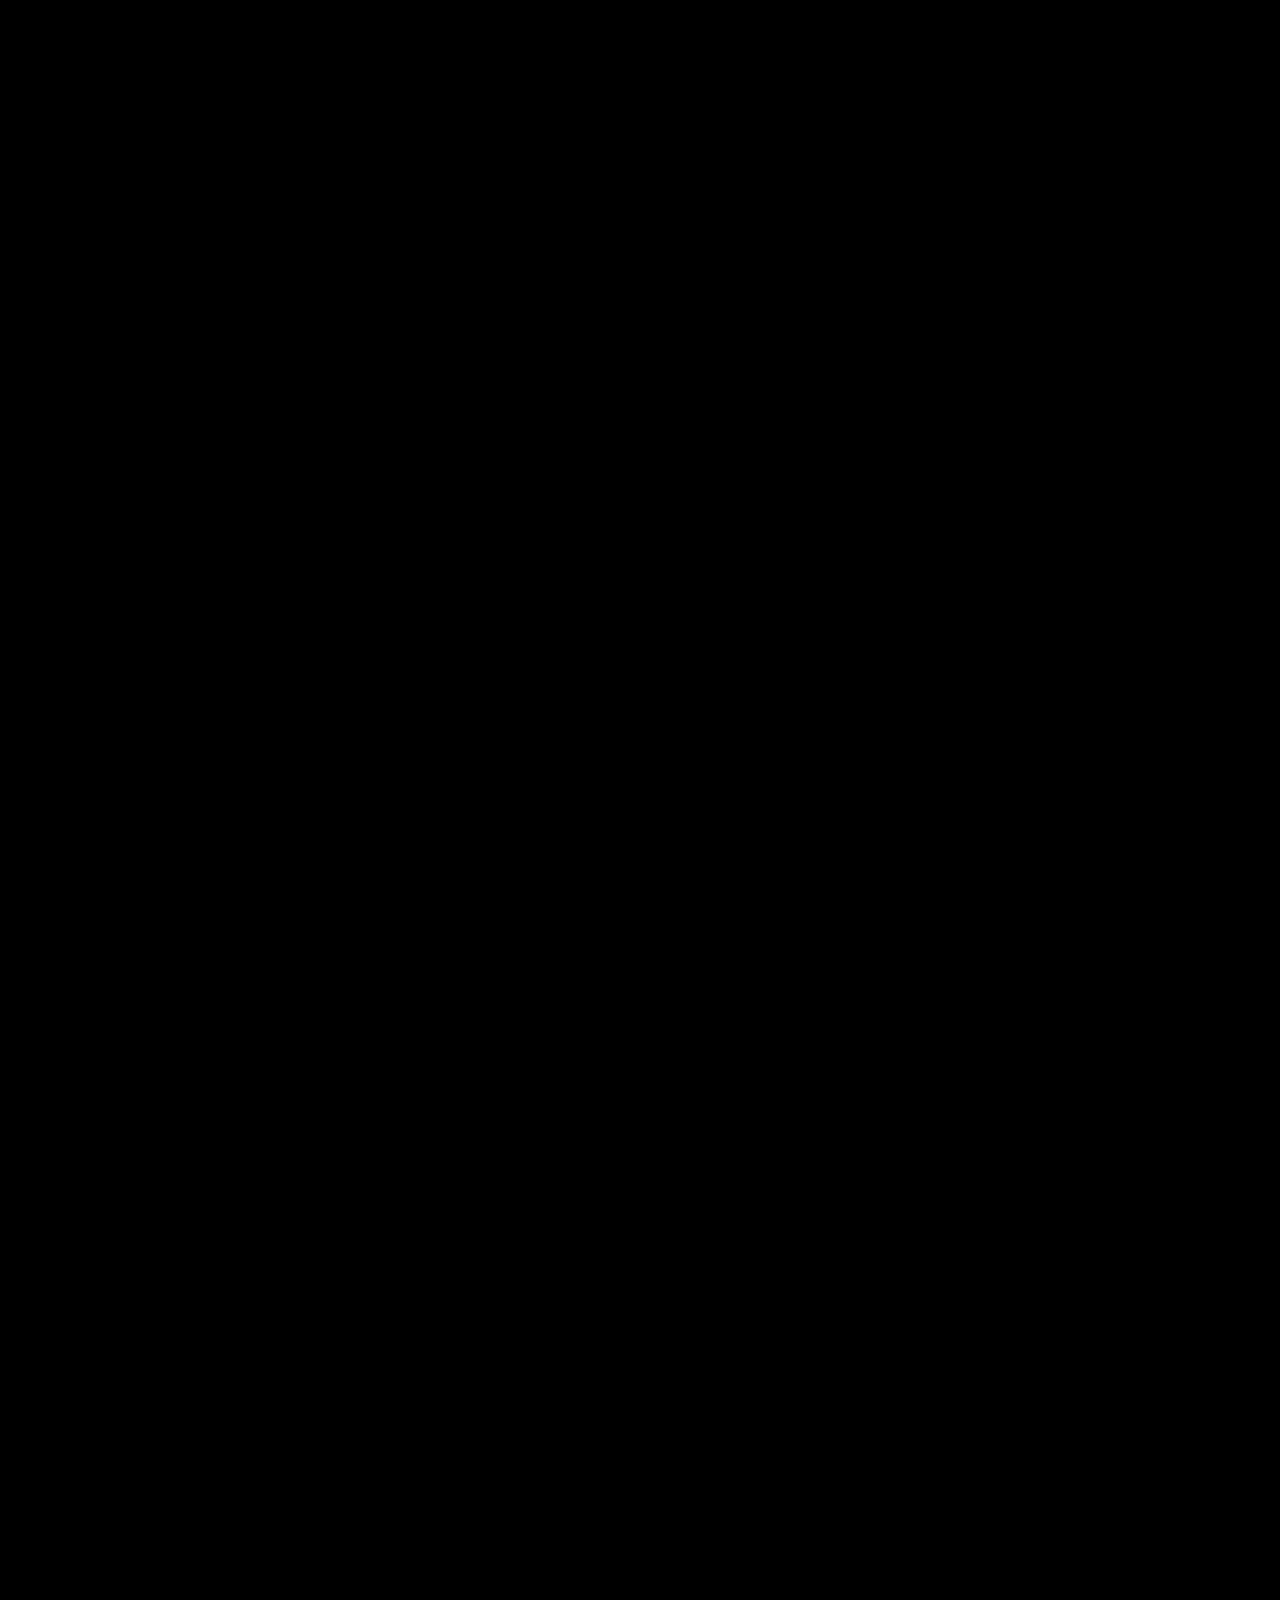
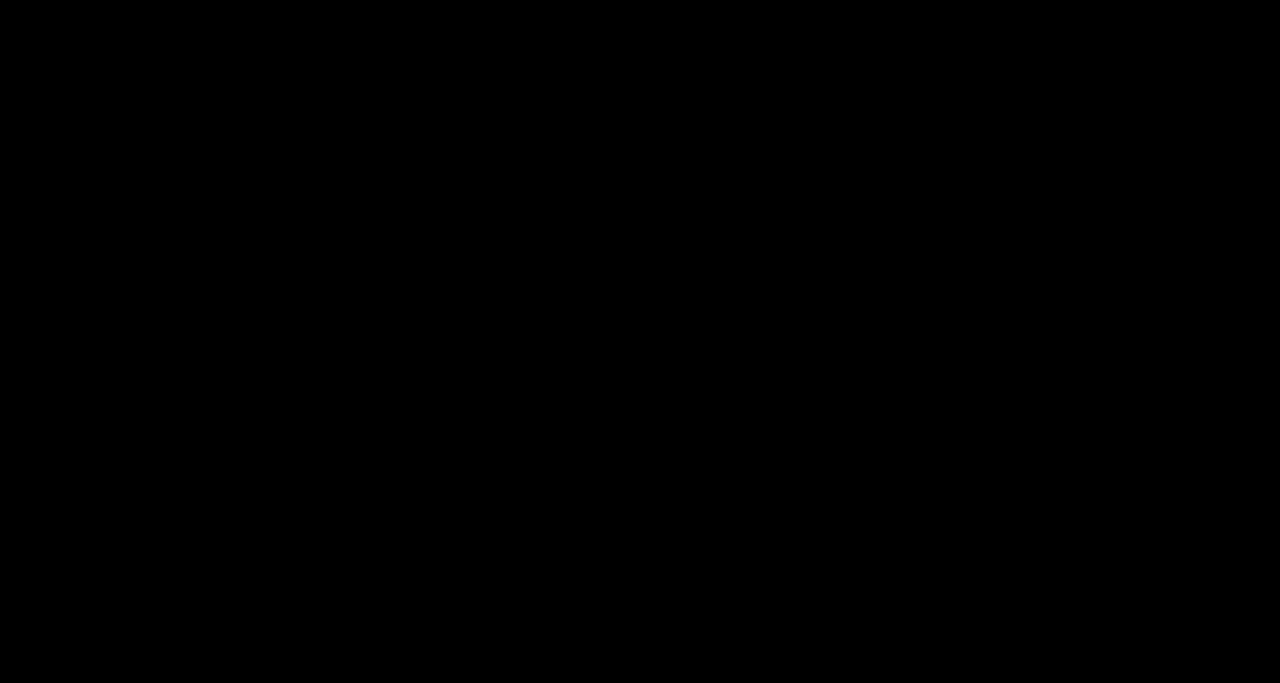
==== index.html @ 4dae40ad "Minor changes" ====
<!DOCTYPE html>
<html dir="ltr" lang="en-US">

<head>

    <meta http-equiv="content-type" content="text/html; charset=utf-8" />
    <meta name="author" content="Tezz" />

    <!-- Stylesheets
	============================================= -->
    <link href="http://fonts.googleapis.com/css?family=Source+Sans+Pro:300,400,600,700|Roboto:300,400,500,700|Playfair+Display:400,400italic,700,700italic,900" rel="stylesheet" type="text/css" />
    <link rel="stylesheet" href="css/bootstrap.css" type="text/css" />
    <link rel="stylesheet" href="css/style.css" type="text/css" />
    <link rel="stylesheet" href="css/swiper.css" type="text/css" />

    <!-- One Page Module Specific Stylesheet -->
    <link rel="stylesheet" href="css/onepage.css" type="text/css" />
    <!-- / -->

    <link rel="stylesheet" href="css/dark.css" type="text/css" />
    <link rel="stylesheet" href="css/font-icons.css" type="text/css" />
    <link rel="stylesheet" href="css/animate.css" type="text/css" />

    <link rel="stylesheet" href="css/font-icons2.css" type="text/css" />


    <link rel="stylesheet" href="css/responsive.css" type="text/css" />
    <meta name="viewport" content="width=device-width, initial-scale=1" />

    <!-- Document Title
	============================================= -->
    <title>BMR Realty - Realty services</title>

    <style>
        body.device-xl .onepage-outdoor-negetive,
        body.device-lg .onepage-outdoor-negetive {
            margin-top: -300px;
        }
        
        @media (min-width: 768px) {
            #slider h2 {
                font-size: 52px;
            }
        }
    </style>

</head>

<body class="stretched dark">

    <!-- Document Wrapper
	============================================= -->
    <div id="wrapper" class="clearfix">

        <!-- Header
		============================================= -->
        <header id="header" class="split-menu transparent-header dark">

            <div id="header-wrap">

                <div class="container clearfix">

                    <div id="primary-menu-trigger"><i class="icon-reorder"></i></div>

                    <!-- Logo
					============================================= -->
                    <div id="logo">
                        <a href="index.html" class="standard-logo" data-dark-logo="images/bmr.png"><img src="images/bmr.png" alt="BMR Logo"></a>
                        <a href="index.html" class="retina-logo" data-dark-logo="images/bmr@2x.png"><img src="images/bmr@2x.png" alt="BMR Logo"></a>
                    </div>
                    <!-- #logo end -->

                    <!-- Primary Navigation
					============================================= -->
                    <nav id="primary-menu">

                        <ul data-easing="easeInOutExpo" data-speed="1250" data-offset="60">
                            <li>
                                <a href="#" data-href="#wrapper">
                                    <div>Home</div>
                                </a>
                            </li>
                            <li>
                                <a href="about.html" data-href="#section-about">
                                    <div>About</div>
                                </a>
                            </li>
                        </ul>

                        <ul data-easing="easeInOutExpo" data-speed="1250" data-offset="60">
                            <li>
                                <a href="service.html" data-href="#section-services">
                                    <div>Services</div>
                                </a>
                            </li>
                            <li>
                                <a href="contact.html" data-href="#section-contact">
                                    <div>Contact</div>
                                </a>
                            </li>
                        </ul>

                    </nav>
                    <!-- #primary-menu end -->

                </div>

            </div>

        </header>
        <!-- #header end -->

        <!-- Slider
		============================================= -->
        <section id="slider" class="slider-element dark swiper_wrapper clearfix" style="height: 900px;" data-effect="fade" data-autoplay="5000" data-loop="true" data-speed="1000" data-progress="true">

            <div class="swiper-container swiper-parent">
                <div class="swiper-wrapper">
                    <div class="swiper-slide dark" style="background-image: url('images/page/outdoor.jpg'); background-position: center bottom; height: 900px;"></div>
                    <div class="swiper-slide dark" style="background-image: url('images/page/outdoor-2.jpg'); background-position: center bottom; height: 900px;"></div>
                    <div class="swiper-slide dark" style="background-image: url('images/page/outdoor-3.jpg'); background-position: center bottom; height: 900px;"></div>
                </div>
            </div>

            <div class="vertical-middle container center ignore-header clearfix" style="z-index: 1;">
                <h2 class="t700 nobottommargin" style="font-family: 'Playfair Display';">Welcome to BMR Realty Services</h2>
                <p class="ls1 t300">We care for you.</p>
            </div>

        </section>
        <!-- #slider end -->

        <!-- Content
		============================================= -->
        <section id="content" style="background-color: #000000; overflow: visible; z-index: 1">

            <div class="content-wrap">

                <div class="onepage-outdoor-negetive">
                    <div class="container center clearfix">
                        <div class="heading-block divcenter nobottomborder" style="max-width: 600px">
                            <h2 class="nott ls0 t500">What do we do?</h2>
                            <span style="font-size: 16px; color: rgba(255,255,255,0.5);">BMR Realty is engaged in providing property services for individuals and corporates with corporate office in Hyderabad. We are a team of experienced professionals with quality consciousness, commitment and an overall professional approach at all levels. We understand, analyze and provide customized services for our clients. We have the required knowledge and skills to add value to your property.</span>
                        </div>
                        <div class="row clearfix">
                            <div class="divcenter row" style="max-width: 1000px">
                                <div class="col-sm-4 bottommargin-sm clearfix">
                                    <div class="team">
                                        <div class="team-image">
                                            <img src="images/outdoor/1.jpg" alt="John Doe">
                                        </div>
                                        <div class="overlay">
                                            <div class="text-overlay">
                                                <div class="text-overlay-title">
                                                    <h3 style="font-family: 'Playfair Display';">Property Monitoring 24 x 7</h3>
                                                </div>
                                            </div>
                                        </div>
                                    </div>
                                </div>
                                <div class="col-sm-4 bottommargin-sm clearfix">
                                    <div class="team">
                                        <div class="team-image">
                                            <img src="images/outdoor/2.jpg" alt="Josh Thompson">
                                        </div>
                                        <div class="overlay">
                                            <div class="text-overlay">
                                                <div class="text-overlay-title">
                                                    <h3 style="font-family: 'Playfair Display';">Landlord Representation</h3>
                                                </div>
                                            </div>
                                        </div>
                                    </div>
                                </div>
                                <div class="col-sm-4 bottommargin-sm clearfix">
                                    <div class="team">
                                        <div class="team-image">
                                            <img src="images/outdoor/3.jpg" alt="Mary Jane">
                                        </div>
                                        <div class="overlay">
                                            <div class="text-overlay">
                                                <div class="text-overlay-title">
                                                    <h3 style="font-family: 'Playfair Display';">Tenant/Lease Administration</h3>
                                                </div>
                                            </div>
                                        </div>
                                    </div>
                                </div>
                                <div class="col-12"><a href="service.html" class="dark">See More <i class="icon-caret-right" style="position: relative; margin-left: 3px; top: 2px;"></i></a></div>
                            </div>
                        </div>
                        <div class="clear line"></div>

                        <div class="heading-block divcenter nobottomborder" style="max-width: 600px">
                            <h2 class="nott ls0 t500">Why us?</h2>
                            <span style="font-size: 16px; color: rgba(255,255,255,0.5);">You can trust BMR Realty team to function with highest level of ethical and professional standards by keeping our client’s interests first. We create value for our clients through our thorough knowledge of the market and the properties we represent. We believe our success is directly linked to the quality of service we deliver, we are extremely responsive to client requests, and seek to understand needs and priorities and work persistently in delivering winning results for our clients. <br><br>We use only trustworthy professionals with hands-on experience in their particular field. We will allocate your tasks to someone with appropriate skills and training, project managed by an experienced professional, familiar with your objectives, who will keep you updated with regular progress reports. <br><br>All you need to do is tell us what you’re looking for and we will do the rest to fit your requirements. Honesty is very important and we will only promise what we can deliver.</span>
                        </div>

                        <div class="clear line"></div>

                    </div>
                </div>

            </div>

        </section>
        <!-- #content end -->

        <!-- Footer
		============================================= -->
        <footer id="footer" class="dark noborder">

            <div id="copyrights">
                <div class="center">
                    <a href="#" class="social-icon inline-block noborder si-small si-facebook" title="Facebook">
                        <i class="icon-facebook"></i>
                        <i class="icon-facebook"></i>
                    </a>
                    <a href="#" class="social-icon inline-block noborder si-small si-twitter" title="Twitter">
                        <i class="icon-twitter"></i>
                        <i class="icon-twitter"></i>
                    </a>
                    <a href="#" class="social-icon inline-block noborder si-small si-linkedin" title="LinkedIn">
                        <i class="icon-linkedin"></i>
                        <i class="icon-linkedin"></i>
                    </a>
                </div>
                <div class="container center clearfix">
                    Copyright BMR REALTY | All Rights Reserved &copy; 2018
                </div>
            </div>

        </footer>
        <!-- #footer end -->

    </div>
    <!-- #wrapper end -->

    <!-- Go To Top
	============================================= -->
    <div id="gotoTop" class="icon-angle-up"></div>

    <!-- External JavaScripts
	============================================= -->
    <script type="text/javascript" src="js/jquery.js"></script>
    <script type="text/javascript" src="js/plugins.js"></script>

    <!-- Footer Scripts
	============================================= -->
    <script type="text/javascript" src="js/functions.js"></script>


    </script>
    <!-- Portfolio Script End -->

</body>

</html>
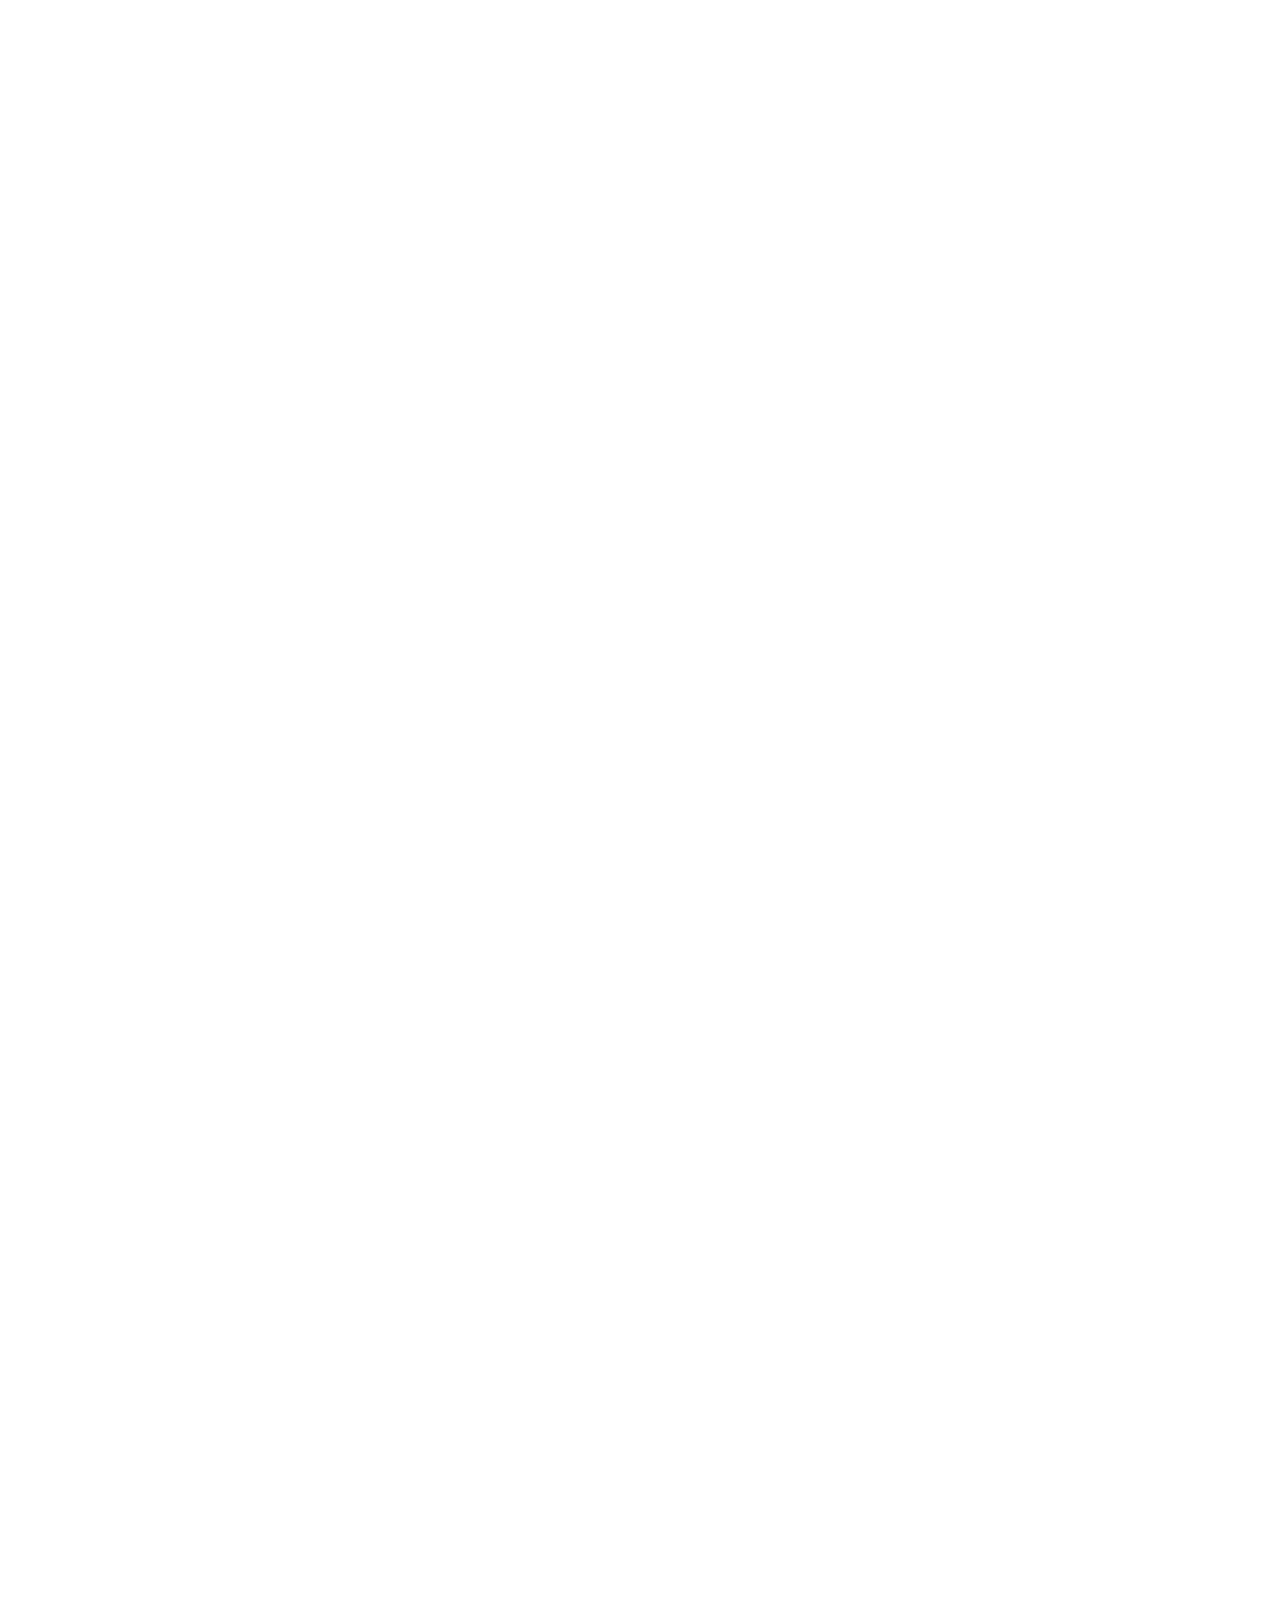
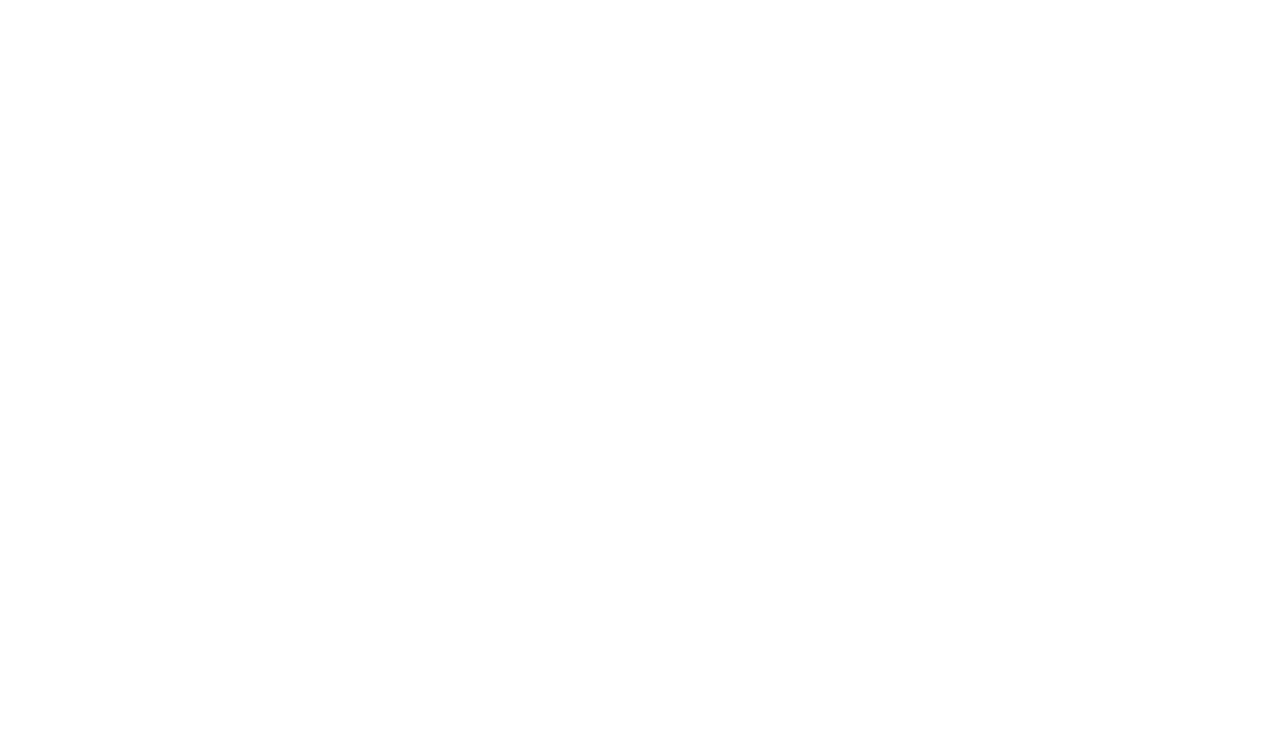
==== commit edd2e097: "black to white" ====
--- a/index.html
+++ b/index.html
@@ -17,7 +17,6 @@
     <link rel="stylesheet" href="css/onepage.css" type="text/css" />
     <!-- / -->
 
-    <link rel="stylesheet" href="css/dark.css" type="text/css" />
     <link rel="stylesheet" href="css/font-icons.css" type="text/css" />
     <link rel="stylesheet" href="css/animate.css" type="text/css" />
 
@@ -46,7 +45,7 @@
 
 </head>
 
-<body class="stretched dark">
+<body class="stretched">
 
     <!-- Document Wrapper
 	============================================= -->
@@ -54,7 +53,7 @@
 
         <!-- Header
 		============================================= -->
-        <header id="header" class="split-menu transparent-header dark">
+        <header id="header" class="split-menu">
 
             <div id="header-wrap">
 
@@ -123,8 +122,8 @@
             </div>
 
             <div class="vertical-middle container center ignore-header clearfix" style="z-index: 1;">
-                <h2 class="t700 nobottommargin" style="font-family: 'Playfair Display';">Welcome to BMR Realty Services</h2>
-                <p class="ls1 t300">We care for you.</p>
+                <h2 class="t700 nobottommargin" style="font-family: 'Playfair Display'; color: #ffffff">Welcome to BMR Realty Services</h2>
+                <p class="ls1 t300" style="color: white;">We care for you.</p>
             </div>
 
         </section>
@@ -132,7 +131,7 @@
 
         <!-- Content
 		============================================= -->
-        <section id="content" style="background-color: #000000; overflow: visible; z-index: 1">
+        <section id="content" style="background-color: #ffffff; overflow: visible; z-index: 1">
 
             <div class="content-wrap">
 
@@ -140,7 +139,7 @@
                     <div class="container center clearfix">
                         <div class="heading-block divcenter nobottomborder" style="max-width: 600px">
                             <h2 class="nott ls0 t500">What do we do?</h2>
-                            <span style="font-size: 16px; color: rgba(255,255,255,0.5);">BMR Realty is engaged in providing property services for individuals and corporates with corporate office in Hyderabad. We are a team of experienced professionals with quality consciousness, commitment and an overall professional approach at all levels. We understand, analyze and provide customized services for our clients. We have the required knowledge and skills to add value to your property.</span>
+                            <span style="font-size: 16px; color: rgba(0,0,0,0.5);">BMR Realty is engaged in providing property services for individuals and corporates with corporate office in Hyderabad. We are a team of experienced professionals with quality consciousness, commitment and an overall professional approach at all levels. We understand, analyze and provide customized services for our clients. We have the required knowledge and skills to add value to your property.</span>
                         </div>
                         <div class="row clearfix">
                             <div class="divcenter row" style="max-width: 1000px">
@@ -186,14 +185,14 @@
                                         </div>
                                     </div>
                                 </div>
-                                <div class="col-12"><a href="service.html" class="dark">See More <i class="icon-caret-right" style="position: relative; margin-left: 3px; top: 2px;"></i></a></div>
+                                <div class="col-12"><a href="service.html">See More <i class="icon-caret-right" style="position: relative; margin-left: 3px; top: 2px;"></i></a></div>
                             </div>
                         </div>
                         <div class="clear line"></div>
 
                         <div class="heading-block divcenter nobottomborder" style="max-width: 600px">
                             <h2 class="nott ls0 t500">Why us?</h2>
-                            <span style="font-size: 16px; color: rgba(255,255,255,0.5);">You can trust BMR Realty team to function with highest level of ethical and professional standards by keeping our client’s interests first. We create value for our clients through our thorough knowledge of the market and the properties we represent. We believe our success is directly linked to the quality of service we deliver, we are extremely responsive to client requests, and seek to understand needs and priorities and work persistently in delivering winning results for our clients. <br><br>We use only trustworthy professionals with hands-on experience in their particular field. We will allocate your tasks to someone with appropriate skills and training, project managed by an experienced professional, familiar with your objectives, who will keep you updated with regular progress reports. <br><br>All you need to do is tell us what you’re looking for and we will do the rest to fit your requirements. Honesty is very important and we will only promise what we can deliver.</span>
+                            <span style="font-size: 16px; color: rgb(0, 0, 0);">You can trust BMR Realty team to function with highest level of ethical and professional standards by keeping our client’s interests first. We create value for our clients through our thorough knowledge of the market and the properties we represent. We believe our success is directly linked to the quality of service we deliver, we are extremely responsive to client requests, and seek to understand needs and priorities and work persistently in delivering winning results for our clients. <br><br>We use only trustworthy professionals with hands-on experience in their particular field. We will allocate your tasks to someone with appropriate skills and training, project managed by an experienced professional, familiar with your objectives, who will keep you updated with regular progress reports. <br><br>All you need to do is tell us what you’re looking for and we will do the rest to fit your requirements. Honesty is very important and we will only promise what we can deliver.</span>
                         </div>
 
                         <div class="clear line"></div>
@@ -208,7 +207,7 @@
 
         <!-- Footer
 		============================================= -->
-        <footer id="footer" class="dark noborder">
+        <footer id="footer" class="noborder">
 
             <div id="copyrights">
                 <div class="center">
--- a/css/style.css
+++ b/css/style.css
@@ -175,7 +175,7 @@
 
 a {
     text-decoration: none !important;
-    color: #1ABC9C;
+    color: #0077a2;
 }
 
 a:hover {
@@ -10032,7 +10032,7 @@
     height: 40px;
     font-size: 20px;
     line-height: 38px !important;
-    color: #555;
+    color: #fff;
     text-shadow: none;
     border: 1px solid #AAA;
     border-radius: 3px;
@@ -12003,7 +12003,7 @@
 .team-overlay:before {
     content: '';
     z-index: auto;
-    background-color: #FFF;
+    background-color: #ff0000;
     opacity: 0.75;
 }
 
@@ -13427,7 +13427,7 @@
     font-weight: 700;
     text-transform: uppercase;
     letter-spacing: 1px;
-    color: #333;
+    color: #0077a2;
 }
 
 .emphasis-title h1,
@@ -13915,7 +13915,7 @@
 }
 
 #gotoTop:hover {
-    background-color: #1ABC9C;
+    background-color: #0077a2;
 }
 
 
@@ -14274,7 +14274,7 @@
 
 #footer {
     position: relative;
-    background-color: #EEE;
+    background-color: #0077a2;
     border-top: 5px solid rgba(0, 0, 0, 0.2);
 }
 
@@ -14343,7 +14343,8 @@
 
 #copyrights {
     padding: 40px 0;
-    background-color: #DDD;
+    color: #fff;
+    background-color: #0077a2;
     font-size: 14px;
     line-height: 1.8;
 }
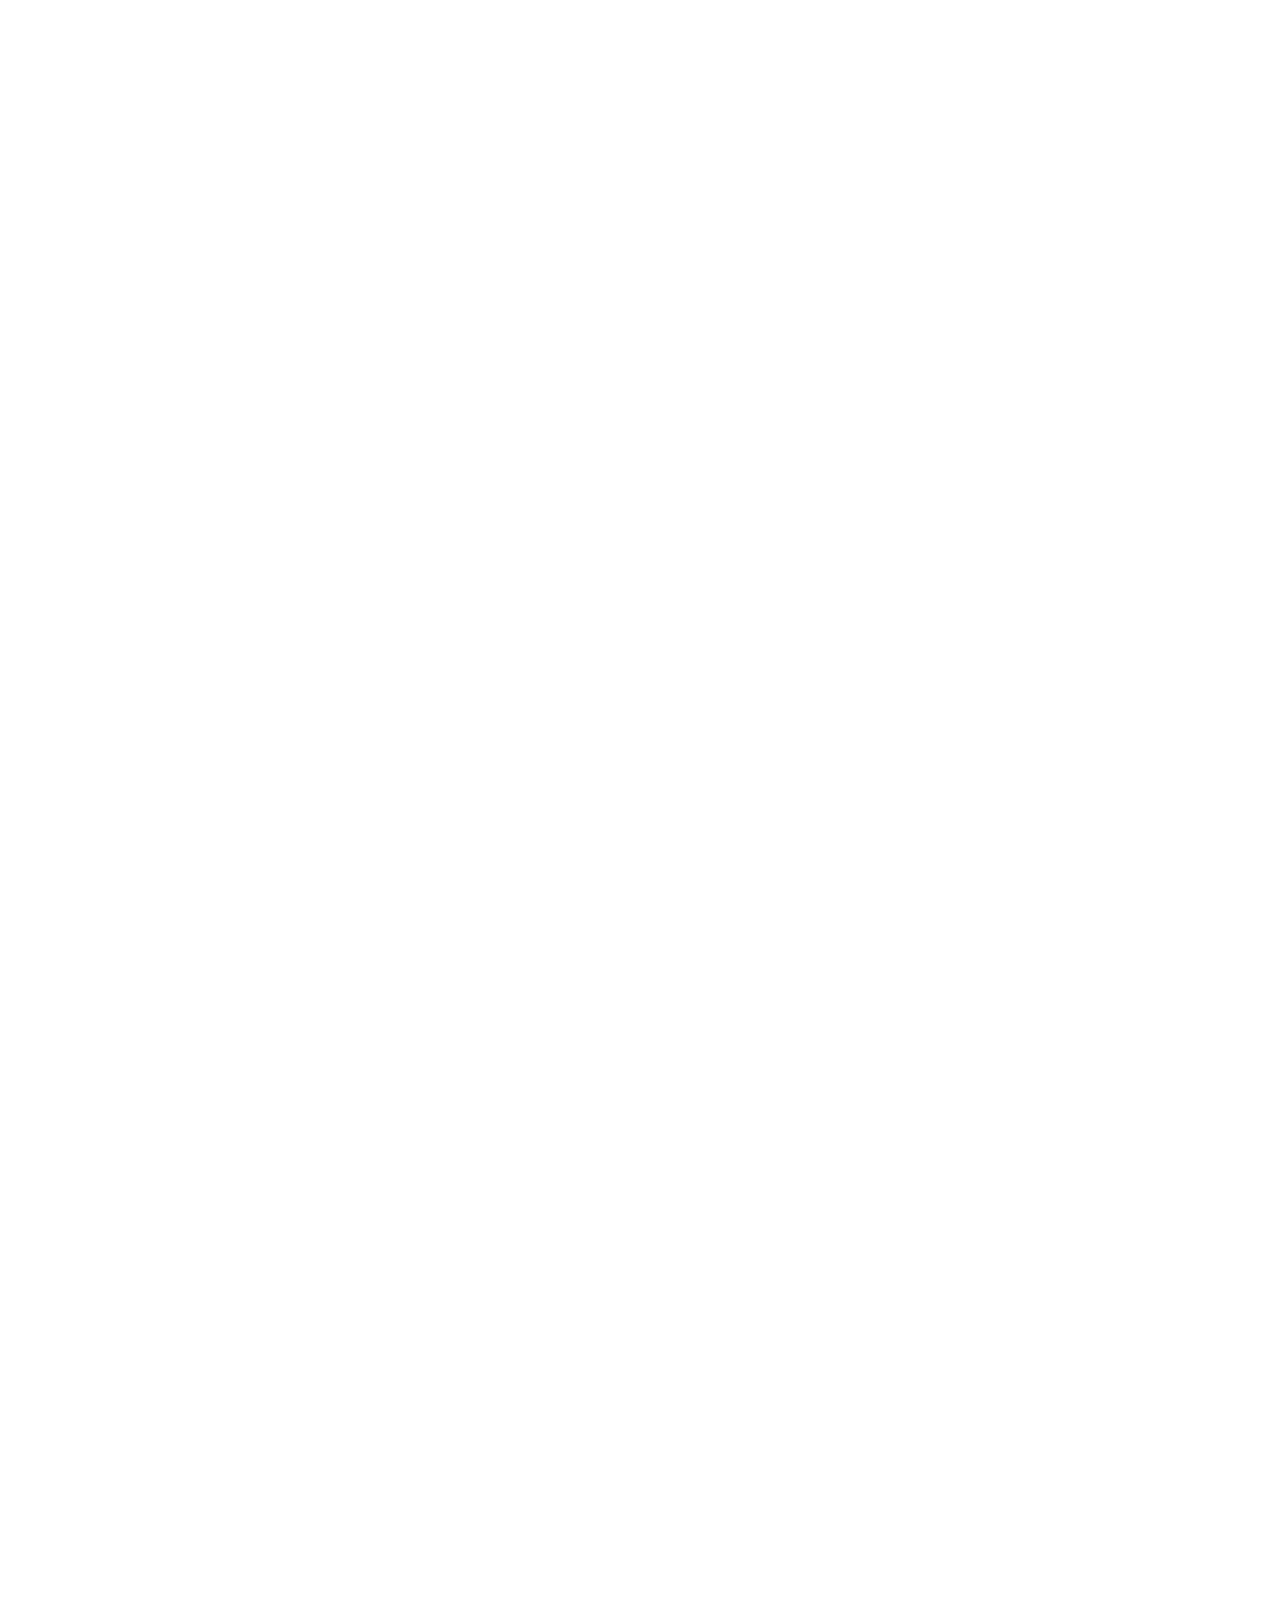
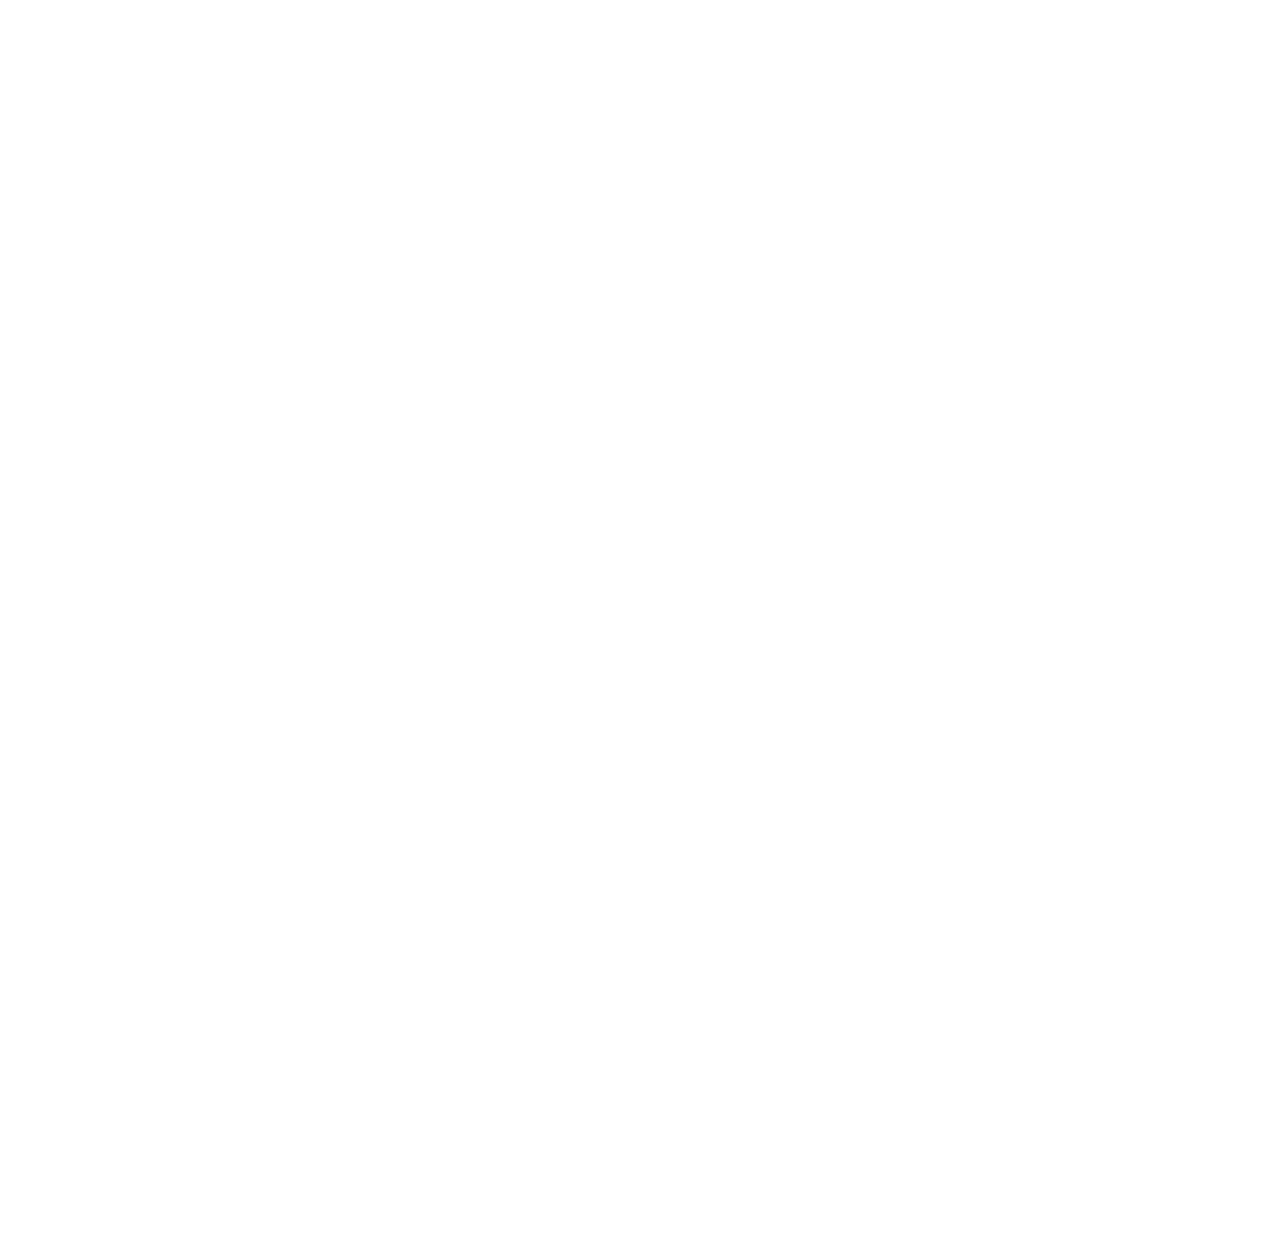
==== commit ae5c4323: "Major changes 2" ====
--- a/index.html
+++ b/index.html
@@ -64,8 +64,8 @@
                     <!-- Logo
 					============================================= -->
                     <div id="logo">
-                        <a href="index.html" class="standard-logo" data-dark-logo="images/bmr.png"><img src="images/bmr.png" alt="BMR Logo"></a>
-                        <a href="index.html" class="retina-logo" data-dark-logo="images/bmr@2x.png"><img src="images/bmr@2x.png" alt="BMR Logo"></a>
+                        <a href="index.html" class="standard-logo"><img src="images/bmr.png" alt="BMR Logo"></a>
+                        <a href="index.html" class="retina-logo"><img src="images/bmr@2x.png" alt="BMR Logo"></a>
                     </div>
                     <!-- #logo end -->
 
@@ -111,13 +111,13 @@
 
         <!-- Slider
 		============================================= -->
-        <section id="slider" class="slider-element dark swiper_wrapper clearfix" style="height: 900px;" data-effect="fade" data-autoplay="5000" data-loop="true" data-speed="1000" data-progress="true">
+        <section id="slider" class="slider-element swiper_wrapper clearfix" style="height: 600px;" data-effect="fade" data-autoplay="5000" data-loop="true" data-speed="1000" data-progress="true">
 
             <div class="swiper-container swiper-parent">
                 <div class="swiper-wrapper">
-                    <div class="swiper-slide dark" style="background-image: url('images/page/outdoor.jpg'); background-position: center bottom; height: 900px;"></div>
-                    <div class="swiper-slide dark" style="background-image: url('images/page/outdoor-2.jpg'); background-position: center bottom; height: 900px;"></div>
-                    <div class="swiper-slide dark" style="background-image: url('images/page/outdoor-3.jpg'); background-position: center bottom; height: 900px;"></div>
+                    <div class="swiper-slide " style="background-image: url('images/page/outdoor.jpg'); background-position: center bottom; height: 600px;"></div>
+                    <div class="swiper-slide " style="background-image: url('images/page/outdoor-2.jpg'); background-position: center bottom; height: 600px;"></div>
+                    <div class="swiper-slide " style="background-image: url('images/page/outdoor-3.jpg'); background-position: center bottom; height: 600px;"></div>
                 </div>
             </div>
 
@@ -134,69 +134,76 @@
         <section id="content" style="background-color: #ffffff; overflow: visible; z-index: 1">
 
             <div class="content-wrap">
-
-                <div class="onepage-outdoor-negetive">
-                    <div class="container center clearfix">
-                        <div class="heading-block divcenter nobottomborder" style="max-width: 600px">
-                            <h2 class="nott ls0 t500">What do we do?</h2>
-                            <span style="font-size: 16px; color: rgba(0,0,0,0.5);">BMR Realty is engaged in providing property services for individuals and corporates with corporate office in Hyderabad. We are a team of experienced professionals with quality consciousness, commitment and an overall professional approach at all levels. We understand, analyze and provide customized services for our clients. We have the required knowledge and skills to add value to your property.</span>
-                        </div>
-                        <div class="row clearfix">
-                            <div class="divcenter row" style="max-width: 1000px">
-                                <div class="col-sm-4 bottommargin-sm clearfix">
-                                    <div class="team">
-                                        <div class="team-image">
-                                            <img src="images/outdoor/1.jpg" alt="John Doe">
-                                        </div>
-                                        <div class="overlay">
-                                            <div class="text-overlay">
-                                                <div class="text-overlay-title">
-                                                    <h3 style="font-family: 'Playfair Display';">Property Monitoring 24 x 7</h3>
-                                                </div>
+                <div class="container center clearfix">
+                    <div class="heading-block divcenter nobottomborder" style="max-width: 600px">
+                        <h2 class="nott ls0 t500">What do we do?</h2>
+                        <span style="font-size: 16px; color: rgb(0,0,0);">BMR Realty is engaged in providing property services for individuals and corporates with corporate office in Hyderabad. We are a team of experienced professionals with quality consciousness, commitment and an overall professional approach at all levels. We understand, analyze and provide customized services for our clients. We have the required knowledge and skills to add value to your property.</span>
+                    </div>
+                    <div class="row clearfix">
+                        <div class="divcenter row" style="max-width: 1000px">
+                            <div class="col-sm-4 bottommargin-sm clearfix">
+                                <div class="team">
+                                    <div class="team-image">
+                                        <img src="images/outdoor/1.jpg" alt="John Doe">
+                                    </div>
+                                    <div class="overlay">
+                                        <div class="text-overlay">
+                                            <div class="text-overlay-title">
+                                                <h3 style="font-family: 'Playfair Display';">Property Monitoring 24 x 7</h3>
                                             </div>
                                         </div>
                                     </div>
                                 </div>
-                                <div class="col-sm-4 bottommargin-sm clearfix">
-                                    <div class="team">
-                                        <div class="team-image">
-                                            <img src="images/outdoor/2.jpg" alt="Josh Thompson">
-                                        </div>
-                                        <div class="overlay">
-                                            <div class="text-overlay">
-                                                <div class="text-overlay-title">
-                                                    <h3 style="font-family: 'Playfair Display';">Landlord Representation</h3>
-                                                </div>
+                            </div>
+                            <div class="col-sm-4 bottommargin-sm clearfix">
+                                <div class="team">
+                                    <div class="team-image">
+                                        <img src="images/outdoor/2.jpg" alt="Josh Thompson">
+                                    </div>
+                                    <div class="overlay">
+                                        <div class="text-overlay">
+                                            <div class="text-overlay-title">
+                                                <h3 style="font-family: 'Playfair Display';">Landlord Representation</h3>
                                             </div>
                                         </div>
                                     </div>
                                 </div>
-                                <div class="col-sm-4 bottommargin-sm clearfix">
-                                    <div class="team">
-                                        <div class="team-image">
-                                            <img src="images/outdoor/3.jpg" alt="Mary Jane">
-                                        </div>
-                                        <div class="overlay">
-                                            <div class="text-overlay">
-                                                <div class="text-overlay-title">
-                                                    <h3 style="font-family: 'Playfair Display';">Tenant/Lease Administration</h3>
-                                                </div>
+                            </div>
+                            <div class="col-sm-4 bottommargin-sm clearfix">
+                                <div class="team">
+                                    <div class="team-image">
+                                        <img src="images/outdoor/3.jpg" alt="Mary Jane">
+                                    </div>
+                                    <div class="overlay">
+                                        <div class="text-overlay">
+                                            <div class="text-overlay-title">
+                                                <h3 style="font-family: 'Playfair Display';">Tenant/Lease Administration</h3>
                                             </div>
                                         </div>
                                     </div>
                                 </div>
-                                <div class="col-12"><a href="service.html">See More <i class="icon-caret-right" style="position: relative; margin-left: 3px; top: 2px;"></i></a></div>
-                            </div>
-                        </div>
-                        <div class="clear line"></div>
-
-                        <div class="heading-block divcenter nobottomborder" style="max-width: 600px">
-                            <h2 class="nott ls0 t500">Why us?</h2>
-                            <span style="font-size: 16px; color: rgb(0, 0, 0);">You can trust BMR Realty team to function with highest level of ethical and professional standards by keeping our client’s interests first. We create value for our clients through our thorough knowledge of the market and the properties we represent. We believe our success is directly linked to the quality of service we deliver, we are extremely responsive to client requests, and seek to understand needs and priorities and work persistently in delivering winning results for our clients. <br><br>We use only trustworthy professionals with hands-on experience in their particular field. We will allocate your tasks to someone with appropriate skills and training, project managed by an experienced professional, familiar with your objectives, who will keep you updated with regular progress reports. <br><br>All you need to do is tell us what you’re looking for and we will do the rest to fit your requirements. Honesty is very important and we will only promise what we can deliver.</span>
-                        </div>
-
-                        <div class="clear line"></div>
-
+                            </div>
+                            <div class="col-12"><a href="service.html" style="color:#0077a2">See More <i class="icon-caret-right" style="position: relative; margin-left: 3px; top: 2px;"></i></a></div>
+                        </div>
+                    </div>
+                    <div class="clear line"></div>
+
+                </div>
+                <div class="container clearfix">
+                    <div class="col_one_third bottommargin-sm center">
+                        <img data-animate="fadeInLeft" src="images/page/reyes.jpg" class="fadeInLeft animated">
+                    </div>
+                    <div class="col_two_third bottommargin-sm col_last" style="color: #000000">
+
+                        <div class="heading-block topmargin-sm">
+                            <h3>Why us?</h3>
+                        </div>
+                        <p>You can trust BMR Realty team to function with highest level of ethical and professional standards by keeping our client’s interests first. We create value for our clients through our thorough knowledge of the market and the properties
+                            we represent. We believe our success is directly linked to the quality of service we deliver, we are extremely responsive to client requests, and seek to understand needs and priorities and work persistently in delivering winning
+                            results for our clients. <br><br>We use only trustworthy professionals with hands-on experience in their particular field. We will allocate your tasks to someone with appropriate skills and training, project managed by an experienced
+                            professional, familiar with your objectives, who will keep you updated with regular progress reports. <br><br>All you need to do is tell us what you’re looking for and we will do the rest to fit your requirements. Honesty is
+                            very important and we will only promise what we can deliver.</p>
+                        <a href="about.html" class="button button-border button-rounded button-large noleftmargin topmargin-sm">Learn more</a>
                     </div>
                 </div>
 
@@ -208,22 +215,49 @@
         <!-- Footer
 		============================================= -->
         <footer id="footer" class="noborder">
-
+            <div class="container center">
+                <div class="footer-widgets-wrap">
+                    <div class="row divcenter clearfix">
+                        <div class="col-md-4">
+                            <div class="widget clearfix">
+                                <h4>Site Links</h4>
+                                <ul class="list-unstyled footer-site-links nobottommargin">
+                                    <li><a href="#" data-scrollto="#wrapper" data-easing="easeInOutExpo" data-speed="1250" data-offset="70">Top</a></li>
+                                    <li><a href="about.html" data-scrollto="#section-about" data-easing="easeInOutExpo" data-speed="1250" data-offset="70">About</a></li>
+                                    <li><a href="service.html" data-scrollto="#section-services" data-easing="easeInOutExpo" data-speed="1250" data-offset="70">Services</a></li>
+                                    <li><a href="contact.html" data-scrollto="#section-contact" data-easing="easeInOutExpo" data-speed="1250" data-offset="70">Contact</a></li>
+                                </ul>
+                            </div>
+                        </div>
+                        <div class="col-md-4">
+                            <div class="widget subscribe-widget clearfix" data-loader="button">
+                                <img src="images/logo.png" />
+                            </div>
+                        </div>
+                        <div class="col-md-4">
+                            <div class="widget clearfix">
+                                <h4>Contact</h4>
+                                <p class="lead">#204, Sai Laxmi Nilayam, Kavuri Hills, Jubilee Hills, Hyderabad, Telangana - 500 033</p>
+                                <div class="center topmargin-sm">
+                                    <a href="#" class="social-icon inline-block noborder si-small si-facebook" title="Facebook">
+                                        <i class="icon-facebook"></i>
+                                        <i class="icon-facebook"></i>
+                                    </a>
+                                    <a href="#" class="social-icon inline-block noborder si-small si-twitter" title="Twitter">
+                                        <i class="icon-twitter"></i>
+                                        <i class="icon-twitter"></i>
+                                    </a>
+                                    <a href="#" class="social-icon inline-block noborder si-small si-linkedin" title="LinkedIn">
+                                        <i class="icon-linkedin"></i>
+                                        <i class="icon-linkedin"></i>
+                                    </a>
+                                </div>
+                            </div>
+                        </div>
+                    </div>
+                </div>
+            </div>
             <div id="copyrights">
-                <div class="center">
-                    <a href="#" class="social-icon inline-block noborder si-small si-facebook" title="Facebook">
-                        <i class="icon-facebook"></i>
-                        <i class="icon-facebook"></i>
-                    </a>
-                    <a href="#" class="social-icon inline-block noborder si-small si-twitter" title="Twitter">
-                        <i class="icon-twitter"></i>
-                        <i class="icon-twitter"></i>
-                    </a>
-                    <a href="#" class="social-icon inline-block noborder si-small si-linkedin" title="LinkedIn">
-                        <i class="icon-linkedin"></i>
-                        <i class="icon-linkedin"></i>
-                    </a>
-                </div>
                 <div class="container center clearfix">
                     Copyright BMR REALTY | All Rights Reserved &copy; 2018
                 </div>
--- a/css/style.css
+++ b/css/style.css
@@ -169,13 +169,13 @@
 
 body {
     line-height: 1.5;
-    color: #555;
+    color: #fff;
     font-family: 'Lato', sans-serif;
 }
 
 a {
     text-decoration: none !important;
-    color: #0077a2;
+    color: #fff;
 }
 
 a:hover {
@@ -205,7 +205,7 @@
 h4,
 h5,
 h6 {
-    color: #444;
+    color: #fff;
     font-weight: 600;
     line-height: 1.5;
     margin: 0 0 30px 0;
@@ -1473,6 +1473,7 @@
 #primary-menu-trigger,
 #page-submenu-trigger {
     opacity: 0;
+    color: black;
     pointer-events: none;
     cursor: pointer;
     font-size: 14px;
@@ -14344,7 +14345,7 @@
 #copyrights {
     padding: 40px 0;
     color: #fff;
-    background-color: #0077a2;
+    background-color: #004c67;
     font-size: 14px;
     line-height: 1.8;
 }
--- a/css/onepage.css
+++ b/css/onepage.css
@@ -2,64 +2,75 @@
 	Header
 ---------------------------------------------------------------------------- */
 
-#header { border-bottom: 0; }
+#header {
+    border-bottom: 0;
+}
 
 #header #header-wrap {
-	z-index: 199;
-	position: fixed;
-	top: 0;
-	left: 0;
-	width: 100%;
-	background-color: #FFF;
-	-webkit-transition: height .4s ease, background-color .4s ease, opacity .3s ease;
-	-o-transition: height .4s ease, background-color .4s ease, opacity .3s ease;
-	transition: height .4s ease, background-color .4s ease, opacity .3s ease;
-}
-
-#header.full-header:not(.border-full-header):not(.sticky-header) #header-wrap { border-bottom: 0; }
-
-#header.full-header.border-full-header #header-wrap { border-bottom-color: rgba(0,0,0,0.05) !important; }
+    z-index: 199;
+    position: fixed;
+    top: 0;
+    left: 0;
+    width: 100%;
+    background-color: #FFF;
+    -webkit-transition: height .4s ease, background-color .4s ease, opacity .3s ease;
+    -o-transition: height .4s ease, background-color .4s ease, opacity .3s ease;
+    transition: height .4s ease, background-color .4s ease, opacity .3s ease;
+    border-bottom: 3px solid #0077a2;
+}
+
+#header.full-header:not(.border-full-header):not(.sticky-header) #header-wrap {
+    border-bottom: 0;
+}
+
+#header.full-header.border-full-header #header-wrap {
+    border-bottom-color: rgba(0, 0, 0, 0.05) !important;
+}
 
 .dark #header.full-header.border-full-header #header-wrap,
-#header.dark.full-header.border-full-header #header-wrap { border-bottom-color: rgba(255,255,255,0.15) !important; }
-
-#header.transparent-header:not(.sticky-header) #header-wrap { background-color: transparent; }
-
-#header.transparent-header + #slider,
-#header.transparent-header + #page-title.page-title-parallax,
-#header.transparent-header + #google-map,
-#slider + #header.transparent-header {
-	top: -70px;
-	margin-bottom: -70px;
-}
-
-#header.full-header #logo { border-right: 0; }
-
-#header.full-header #primary-menu > ul {
-	padding-right: 0;
-	margin-right: 0;
-	border-right: 0;
-}
-
+#header.dark.full-header.border-full-header #header-wrap {
+    border-bottom-color: rgba(255, 255, 255, 0.15) !important;
+}
+
+#header.transparent-header:not(.sticky-header) #header-wrap {
+    background-color: transparent;
+}
+
+#header.transparent-header+#slider,
+#header.transparent-header+#page-title.page-title-parallax,
+#header.transparent-header+#google-map,
+#slider+#header.transparent-header {
+    top: -70px;
+    margin-bottom: -70px;
+}
+
+#header.full-header #logo {
+    border-right: 0;
+}
+
+#header.full-header #primary-menu>ul {
+    padding-right: 0;
+    margin-right: 0;
+    border-right: 0;
+}
 
 #header.show-on-sticky #header-wrap {
-	opacity: 0;
-	pointer-events: none;
+    opacity: 0;
+    pointer-events: none;
 }
 
 #header.show-on-sticky.sticky-header #header-wrap {
-	opacity: 1;
-	pointer-events: auto;
-}
-
+    opacity: 1;
+    pointer-events: auto;
+}
 
 #header,
 #header-wrap,
 #logo img {
-	height: 70px;
-	-webkit-transition: height .4s ease, opacity .3s ease;
-	-o-transition: height .4s ease, opacity .3s ease;
-	transition: height .4s ease, opacity .3s ease;
+    height: 70px;
+    -webkit-transition: height .4s ease, opacity .3s ease;
+    -o-transition: height .4s ease, opacity .3s ease;
+    transition: height .4s ease, opacity .3s ease;
 }
 
 
@@ -68,9 +79,9 @@
 
 #header.sticky-header #header-wrap,
 #header.full-header.border-full-header.sticky-header #header-wrap {
-	box-shadow: none;
-	border-bottom: 1px solid #F5F5F5 !important;
-	-webkit-backface-visibility: hidden;
+    box-shadow: none;
+    border-bottom: 1px solid #0077a2 !important;
+    -webkit-backface-visibility: hidden;
 }
 
 
@@ -78,19 +89,22 @@
 ---------------------------------------------------------------------------- */
 
 @media (min-width: 992px) {
-
-	.side-header #header #header-wrap { position: relative; }
-
-	.side-header #header,
-	.side-header #header-wrap { height: 100%; }
-
-	.side-header #header-wrap { width: 300px !important; }
-
-	.side-header #logo,
-	.side-header #logo img,
-	.side-header #primary-menu:not(.style-2),
-	.side-header #primary-menu:not(.style-2) > ul { height: auto; }
-
+    .side-header #header #header-wrap {
+        position: relative;
+    }
+    .side-header #header,
+    .side-header #header-wrap {
+        height: 100%;
+    }
+    .side-header #header-wrap {
+        width: 300px !important;
+    }
+    .side-header #logo,
+    .side-header #logo img,
+    .side-header #primary-menu:not(.style-2),
+    .side-header #primary-menu:not(.style-2)>ul {
+        height: auto;
+    }
 }
 
 
@@ -98,30 +112,36 @@
 ---------------------------------------------------------------------------- */
 
 #primary-menu ul li a {
-	padding: 24px 22px;
-	font-size: 12px;
-	font-weight: 400;
-	letter-spacing: 3px;
+    padding: 24px 22px;
+    font-size: 12px;
+    font-weight: 400;
+    letter-spacing: 3px;
 }
 
 
 /* Side Panel
 ---------------------------------------------------------------------------- */
 
-body.side-push-panel.stretched #header .container { right: 0; }
-
-body.side-push-panel.side-panel-open.stretched #header .container { right: 300px; }
+body.side-push-panel.stretched #header .container {
+    right: 0;
+}
+
+body.side-push-panel.side-panel-open.stretched #header .container {
+    right: 300px;
+}
 
 body.side-panel-left.side-push-panel.stretched #header .container {
-	left: 0;
-	right: auto;
-}
-
-body.side-panel-left.side-push-panel.side-panel-open.stretched #header .container { left: 300px; }
+    left: 0;
+    right: auto;
+}
+
+body.side-panel-left.side-push-panel.side-panel-open.stretched #header .container {
+    left: 300px;
+}
 
 #side-panel-trigger {
-	margin-top: 25px;
-	margin-bottom: 25px;
+    margin-top: 25px;
+    margin-bottom: 25px;
 }
 
 
@@ -129,7 +149,9 @@
 	Page Section
 ---------------------------------------------------------------------------- */
 
-.page-section { padding: 120px 0; }
+.page-section {
+    padding: 120px 0;
+}
 
 
 /* ----------------------------------------------------------------------------
@@ -137,9 +159,9 @@
 ---------------------------------------------------------------------------- */
 
 .heading-block h2 {
-	font-weight: 500;
-	letter-spacing: 3px;
-	font-family: 'Roboto', sans-serif;
+    font-weight: 500;
+    letter-spacing: 3px;
+    font-family: 'Roboto', sans-serif;
 }
 
 
@@ -147,31 +169,33 @@
 	Portfolio Overlay
 ---------------------------------------------------------------------------- */
 
-.portfolio-overlay { background-color: rgba(255,255,255,0.9); }
+.portfolio-overlay {
+    background-color: rgba(255, 255, 255, 0.9);
+}
 
 .portfolio-overlay .portfolio-desc h3 {
-	font-size: 22px;
-	font-weight: 300;
-	text-transform: uppercase;
-	letter-spacing: 2px;
+    font-size: 22px;
+    font-weight: 300;
+    text-transform: uppercase;
+    letter-spacing: 2px;
 }
 
 .portfolio-overlay .portfolio-desc h3 a {
-	color: #333 !important;
-	text-shadow: none;
+    color: #333 !important;
+    text-shadow: none;
 }
 
 .portfolio-overlay .portfolio-desc span {
-	margin-top: 12px;
-	text-transform: uppercase;
-	font-size: 14px;
-	letter-spacing: 1px;
-	font-weight: 300;
+    margin-top: 12px;
+    text-transform: uppercase;
+    font-size: 14px;
+    letter-spacing: 1px;
+    font-weight: 300;
 }
 
 .portfolio-overlay .portfolio-desc span a {
-	color: #999 !important;
-	text-shadow: none;
+    color: #999 !important;
+    text-shadow: none;
 }
 
 
@@ -180,24 +204,24 @@
 ---------------------------------------------------------------------------- */
 
 .button.button-border {
-	font-weight: 400;
-	letter-spacing: 2px;
-	font-size: 13px;
+    font-weight: 400;
+    letter-spacing: 2px;
+    font-size: 13px;
 }
 
 .button.button-border.button-large {
-	font-size: 15px;
+    font-size: 15px;
 }
 
 .button.button-border.button-light {
-	border-color: #F9F9F9;
-	color: #F9F9F9;
+    border-color: #F9F9F9;
+    color: #F9F9F9;
 }
 
 .button.button-border.button-light:hover {
-	background-color: #F9F9F9;
-	color: #333;
-	text-shadow: none;
+    background-color: #F9F9F9;
+    color: #333;
+    text-shadow: none;
 }
 
 
@@ -205,27 +229,28 @@
 ---------------------------------------------------------------------------- */
 
 .more-link {
-	font-weight: 400;
-	border-bottom-width: 1px;
-	font-style: normal;
+    font-weight: 400;
+    border-bottom-width: 1px;
+    font-style: normal;
 }
 
 .more-link i.icon-angle-right {
-	position: relative;
-	top: 2px;
-	margin-left: 3px;
-}
-
+    position: relative;
+    top: 2px;
+    margin-left: 3px;
+}
 
 .link-border {
-	font-weight: 600;
-	border-bottom: 3px solid #1ABC9C;
-	-webkit-transition: all .3s ease;
-	-o-transition: all .3s ease;
-	transition: all .3s ease;
-}
-
-.link-border:hover { border-color: #FFF; }
+    font-weight: 600;
+    border-bottom: 3px solid #1ABC9C;
+    -webkit-transition: all .3s ease;
+    -o-transition: all .3s ease;
+    transition: all .3s ease;
+}
+
+.link-border:hover {
+    border-color: #FFF;
+}
 
 
 /* ----------------------------------------------------------------------------
@@ -233,102 +258,124 @@
 ---------------------------------------------------------------------------- */
 
 .team-title h4 {
-	font-weight: 600;
-	font-size: 17px;
-	letter-spacing: 2px;
+    font-weight: 600;
+    font-size: 17px;
+    letter-spacing: 2px;
 }
 
 .team-title span {
-	font-style: normal;
-	color: #999;
-	text-transform: uppercase;
-	font-size: 14px;
-	letter-spacing: 1px;
-	margin-top: 2px;
+    font-style: normal;
+    color: #999;
+    text-transform: uppercase;
+    font-size: 14px;
+    letter-spacing: 1px;
+    margin-top: 2px;
 }
 
 .team-social-icons {
-	position: absolute;
-	width: 100%;
-	bottom: 20px;
-}
-
-.dark .team-overlay:before { background-color: rgba(0,0,0,0.9); }
-
-.parallax .fslider * { -webkit-backface-visibility: hidden !important; }
-
-.parallax .fslider .flex-control-paging * { -webkit-backface-visibility: visible !important; }
+    position: absolute;
+    width: 100%;
+    bottom: 20px;
+}
+
+.dark .team-overlay:before {
+    background-color: rgba(0, 0, 0, 0.9);
+}
+
+.parallax .fslider * {
+    -webkit-backface-visibility: hidden !important;
+}
+
+.parallax .fslider .flex-control-paging * {
+    -webkit-backface-visibility: visible !important;
+}
 
 .parallax .testimonial .testi-content p {
-	line-height: 1.6 !important;
-	font-size: 24px;
-	letter-spacing: 1px;
-	font-weight: 300;
-	font-family: 'Source Sans Pro', sans-serif;
-	font-style: normal;
+    line-height: 1.6 !important;
+    font-size: 24px;
+    letter-spacing: 1px;
+    font-weight: 300;
+    font-family: 'Source Sans Pro', sans-serif;
+    font-style: normal;
 }
 
 .parallax .testimonial .testi-meta {
-	margin-top: 20px;
-	font-size: 15px;
-	letter-spacing: 2px;
-	font-weight: 500;
+    margin-top: 20px;
+    font-size: 15px;
+    letter-spacing: 2px;
+    font-weight: 500;
 }
 
 .parallax .testimonial .testi-meta span {
-	font-weight: 300;
-	font-size: 14px;
-	letter-spacing: 1px;
+    font-weight: 300;
+    font-size: 14px;
+    letter-spacing: 1px;
 }
 
 
 /* Page Menu - Dots Style
 -----------------------------------------------------------------*/
 
-#page-menu.dots-menu nav ul li { margin: 15px 6px; }
-
-#page-menu.dots-menu nav li a { background-color: rgba(0,0,0,0.3); }
+#page-menu.dots-menu nav ul li {
+    margin: 15px 6px;
+}
+
+#page-menu.dots-menu nav li a {
+    background-color: rgba(0, 0, 0, 0.3);
+}
 
 #page-menu.dots-menu nav li a:hover,
-#page-menu.dots-menu nav li.current a { background-color: rgba(0,0,0,0.65) !important; }
+#page-menu.dots-menu nav li.current a {
+    background-color: rgba(0, 0, 0, 0.65) !important;
+}
 
 #page-menu.dots-menu nav li .dots-menu-caption {
-	background-color: #EEE !important;
-	color: #333;
-	text-shadow: none;
-	text-transform: uppercase;
-	font-size: 13px;
-	letter-spacing: 2px;
-	font-weight: 400;
-}
-
-#page-menu.dots-menu nav li .dots-menu-caption:after { border-left: 6px solid #EEE !important; }
+    background-color: #EEE !important;
+    color: #333;
+    text-shadow: none;
+    text-transform: uppercase;
+    font-size: 13px;
+    letter-spacing: 2px;
+    font-weight: 400;
+}
+
+#page-menu.dots-menu nav li .dots-menu-caption:after {
+    border-left: 6px solid #EEE !important;
+}
 
 
 /* Border Form Design
 ---------------------------------------------------------------------------- */
 
 .border-form-control {
-	height: 48px;
-	padding: 8px 4px;
-	font-size: 21px;
-	letter-spacing: 1px;
-	background-color: transparent !important;
-	border-top: transparent;
-	border-right: transparent;
-	border-left: transparent;
-	border-bottom-width: 1px;
-	font-family: 'Source Sans Pro', sans-serif;
-}
-
-.border-form-control::-moz-placeholder { font-weight: 300; }
-.border-form-control:-ms-input-placeholder { font-weight: 300; }
-.border-form-control::-webkit-input-placeholder { font-weight: 300; }
+    height: 48px;
+    padding: 8px 4px;
+    font-size: 21px;
+    letter-spacing: 1px;
+    background-color: transparent !important;
+    border-top: transparent;
+    border-right: transparent;
+    border-left: transparent;
+    border-bottom-width: 1px;
+    font-family: 'Source Sans Pro', sans-serif;
+}
+
+.border-form-control::-moz-placeholder {
+    font-weight: 300;
+}
+
+.border-form-control:-ms-input-placeholder {
+    font-weight: 300;
+}
+
+.border-form-control::-webkit-input-placeholder {
+    font-weight: 300;
+}
 
 textarea.border-form-control {
-	resize: none;
-	overflow: hidden;
-	word-wrap: break-word;
+    resize: none;
+    overflow: hidden;
+    word-wrap: break-word;
 }
 
 
@@ -336,42 +383,46 @@
 	Helper CSS Styles
 ---------------------------------------------------------------------------- */
 
-.font-body { font-family: 'Roboto', sans-serif !important; }
-
-.font-primary { font-family: 'Source Sans Pro', sans-serif !important; }
-
+.font-body {
+    font-family: 'Roboto', sans-serif !important;
+}
+
+.font-primary {
+    font-family: 'Source Sans Pro', sans-serif !important;
+}
 
 
 /* ----------------------------------------------------------------------------
 	Footer Widgets
 ---------------------------------------------------------------------------- */
 
-#footer .widget { padding: 30px 0; }
-
-#footer .widget > h4 {
-	margin-bottom: 50px;
-	font-size: 20px;
-	font-weight: 300;
-	letter-spacing: 3px;
-	text-transform: uppercase;
-}
-
-
+#footer .widget {
+    padding: 30px 0;
+}
+
+#footer .widget>h4 {
+    margin-bottom: 50px;
+    font-size: 20px;
+    font-weight: 300;
+    letter-spacing: 3px;
+    text-transform: uppercase;
+}
 
 #footer .widget ul.footer-site-links li {
-	margin: 5px 0;
-	font-size: 17px;
-	letter-spacing: 1px;
-	font-weight: 300;
-}
-
-
-#footer .widget .form-control { text-align: center; }
+    margin: 5px 0;
+    font-size: 17px;
+    letter-spacing: 1px;
+    font-weight: 300;
+}
+
+#footer .widget .form-control {
+    text-align: center;
+}
 
 .widget p.lead {
-	font-size: 17px;
-	letter-spacing: 1px;
-	line-height: 1.6;
+    font-size: 17px;
+    letter-spacing: 1px;
+    line-height: 1.6;
 }
 
 
@@ -379,33 +430,36 @@
 	Services Grid
 ---------------------------------------------------------------------------- */
 
-.grid-border { overflow: hidden; }
+.grid-border {
+    overflow: hidden;
+}
 
 .grid-border [class^=col-]:before,
 .grid-border [class^=col-]:after {
-	content: '';
-	position: absolute;
+    content: '';
+    position: absolute;
 }
 
 .grid-border [class^=col-]:before {
-	height: 100%;
-	top: 0;
-	left: -1px;
-	border-left: 1px solid rgba(0,0,0,0.05);
+    height: 100%;
+    top: 0;
+    left: -1px;
+    border-left: 1px solid rgba(0, 0, 0, 0.05);
 }
 
 .grid-border [class^=col-]:after {
-	width: 100%;
-	height: 0;
-	top: auto;
-	left: 0;
-	bottom: -1px;
-	border-bottom: 1px solid rgba(0,0,0,0.05);
-}
-
+    width: 100%;
+    height: 0;
+    top: auto;
+    left: 0;
+    bottom: -1px;
+    border-bottom: 1px solid rgba(0, 0, 0, 0.05);
+}
 
 .dark .grid-border [class^=col-]:before,
-.dark .grid-border [class^=col-]:after { border-color: rgba(255,255,255,0.05); }
+.dark .grid-border [class^=col-]:after {
+    border-color: rgba(255, 255, 255, 0.05);
+}
 
 
 /* ----------------------------------------------------------------------------
@@ -413,287 +467,331 @@
 ---------------------------------------------------------------------------- */
 
 .one-page-arrow i {
-	-webkit-animation-duration: 1.5s !important;
-	animation-duration: 1.5s !important;
+    -webkit-animation-duration: 1.5s !important;
+    animation-duration: 1.5s !important;
 }
 
 
 /* Large One Word in Slider
 ---------------------------------------------------------------------------- */
 
-.opm-large-word { font-size: 116px; }
-
-.device-md .opm-large-word { font-size: 96px; }
-
-.device-sm .opm-large-word { font-size: 72px; }
-
-.device-xs .opm-large-word { font-size: 54px; }
+.opm-large-word {
+    font-size: 116px;
+}
+
+.device-md .opm-large-word {
+    font-size: 96px;
+}
+
+.device-sm .opm-large-word {
+    font-size: 72px;
+}
+
+.device-xs .opm-large-word {
+    font-size: 54px;
+}
 
 
 /* Medium One Word in Slider
 ---------------------------------------------------------------------------- */
 
-.opm-medium-word { font-size: 96px; }
-
-.device-md .opm-medium-word { font-size: 80px; }
-
-.device-sm .opm-medium-word { font-size: 60px; }
-
-.device-xs .opm-medium-word { font-size: 48px; }
+.opm-medium-word {
+    font-size: 96px;
+}
+
+.device-md .opm-medium-word {
+    font-size: 80px;
+}
+
+.device-sm .opm-medium-word {
+    font-size: 60px;
+}
+
+.device-xs .opm-medium-word {
+    font-size: 48px;
+}
 
 
 /* Medium Before Heading
 ---------------------------------------------------------------------------- */
 
 .before-heading.opm-medium {
-	font-size: 30px;
-	font-style: normal;
-	margin: 0 0 0 5px;
-	line-height: 1;
-	letter-spacing: 12px;
-}
-
-.device-md .before-heading.opm-medium { font-size: 22px; }
-
-.device-sm .before-heading.opm-medium { font-size: 18px; }
-
-.device-xs .before-heading.opm-medium { font-size: 14px; }
+    font-size: 30px;
+    font-style: normal;
+    margin: 0 0 0 5px;
+    line-height: 1;
+    letter-spacing: 12px;
+}
+
+.device-md .before-heading.opm-medium {
+    font-size: 22px;
+}
+
+.device-sm .before-heading.opm-medium {
+    font-size: 18px;
+}
+
+.device-xs .before-heading.opm-medium {
+    font-size: 14px;
+}
 
 
 /* Large Counter in Slider
 ---------------------------------------------------------------------------- */
 
 .opm-large-counter {
-	font-size: 480px;
-	color: #F2F2F2;
-	line-height: 1;
-}
-
-.device-md .opm-large-counter { font-size: 360px; }
-
-.device-sm .opm-large-counter { font-size: 220px; }
-
-.device-xs .opm-large-counter { font-size: 150px; }
+    font-size: 480px;
+    color: #F2F2F2;
+    line-height: 1;
+}
+
+.device-md .opm-large-counter {
+    font-size: 360px;
+}
+
+.device-sm .opm-large-counter {
+    font-size: 220px;
+}
+
+.device-xs .opm-large-counter {
+    font-size: 150px;
+}
 
 
 /* Slider Grid Blocks
 ---------------------------------------------------------------------------- */
 
 .half-screen {
-	position: relative;
-	height: 50%;
-}
-
-.videoplay-on-hover .vertical-middle { z-index: 2; }
-
-.videoplay-on-hover .video-wrap { z-index: 1; }
+    position: relative;
+    height: 50%;
+}
+
+.videoplay-on-hover .vertical-middle {
+    z-index: 2;
+}
+
+.videoplay-on-hover .video-wrap {
+    z-index: 1;
+}
 
 .videoplay-on-hover .vertical-middle h2 {
-	font-size: 40px;
-	font-weight: bold;
-}
-
-.device-sm .videoplay-on-hover .vertical-middle h2 { font-size: 32px; }
-
-.device-xs .videoplay-on-hover .vertical-middle h2 { font-size: 26px; }
-
+    font-size: 40px;
+    font-weight: bold;
+}
+
+.device-sm .videoplay-on-hover .vertical-middle h2 {
+    font-size: 32px;
+}
+
+.device-xs .videoplay-on-hover .vertical-middle h2 {
+    font-size: 26px;
+}
 
 
 /* Content Switch
 ---------------------------------------------------------------------------- */
 
-
 .con-switch {
-	position: relative;
-	display: block;
-	overflow: hidden;
-	-webkit-backface-visibility: hidden;
+    position: relative;
+    display: block;
+    overflow: hidden;
+    -webkit-backface-visibility: hidden;
 }
 
 .con-switch .con-default,
 .con-switch .con-show {
-	display: block;
-	opacity: 1;
-	-webkit-transition: opacity .4s ease;
-	-o-transition: opacity .4s ease;
-	transition: opacity .4s ease;
+    display: block;
+    opacity: 1;
+    -webkit-transition: opacity .4s ease;
+    -o-transition: opacity .4s ease;
+    transition: opacity .4s ease;
 }
 
 .con-switch .con-show {
-	position: absolute;
-	opacity: 0;
-	width: 100%;
-	height: 100%;
-	top: 0;
-	left: 0;
-	z-index: 1;
-	text-align: center;
-}
-
-.con-switch:hover .con-show { opacity: 1; }
-
-.con-switch:hover .con-default { opacity: 0; }
-
+    position: absolute;
+    opacity: 0;
+    width: 100%;
+    height: 100%;
+    top: 0;
+    left: 0;
+    z-index: 1;
+    text-align: center;
+}
+
+.con-switch:hover .con-show {
+    opacity: 1;
+}
+
+.con-switch:hover .con-default {
+    opacity: 0;
+}
 
 
 /* Hero Video Play Event
 ---------------------------------------------------------------------------- */
 
 .big-video-button {
-	display: inline-block;
-	width: 64px;
-	height: 64px;
-	line-height: 64px;
-	border-radius: 50%;
-	background-color: #333;
-	color: #F5F5F5 !important;
-	font-size: 24px;
-	text-align: center;
-	text-shadow: 1px 1px 1px rgba(0,0,0,0.1);
-	opacity: 1;
-	-webkit-transition: opacity .3s ease;
-	-o-transition: opacity .3s ease;
-	transition: opacity .3s ease;
-}
-
-.big-video-button:hover { opacity: 0.9; }
+    display: inline-block;
+    width: 64px;
+    height: 64px;
+    line-height: 64px;
+    border-radius: 50%;
+    background-color: #333;
+    color: #F5F5F5 !important;
+    font-size: 24px;
+    text-align: center;
+    text-shadow: 1px 1px 1px rgba(0, 0, 0, 0.1);
+    opacity: 1;
+    -webkit-transition: opacity .3s ease;
+    -o-transition: opacity .3s ease;
+    transition: opacity .3s ease;
+}
+
+.big-video-button:hover {
+    opacity: 0.9;
+}
 
 .dark .big-video-button,
 .big-video-button.dark {
-	background-color: #F5F5F5;
-	color: #333 !important;
-	text-shadow: none;
+    background-color: #F5F5F5;
+    color: #333 !important;
+    text-shadow: none;
 }
 
 .big-video-button i:nth-of-type(1) {
-	position: relative;
-	left: 3px;
+    position: relative;
+    left: 3px;
 }
 
 .big-video-button i:nth-of-type(2),
-.big-video-button.video-played i:nth-of-type(1) { display: none; }
-
-.big-video-button.video-played i:nth-of-type(2) { display: block; }
-
-.big-video-button.video-played { opacity: 0.1; }
-
-#slider:hover .big-video-button.video-played { opacity: 1; }
-
+.big-video-button.video-played i:nth-of-type(1) {
+    display: none;
+}
+
+.big-video-button.video-played i:nth-of-type(2) {
+    display: block;
+}
+
+.big-video-button.video-played {
+    opacity: 0.1;
+}
+
+#slider:hover .big-video-button.video-played {
+    opacity: 1;
+}
 
 .slider-caption h2 {
-	font-size: 78px;
-	letter-spacing: 3px;
-	text-transform: lowercase;
-	margin-bottom: 50px;
+    font-size: 78px;
+    letter-spacing: 3px;
+    text-transform: lowercase;
+    margin-bottom: 50px;
 }
 
 .slider-caption p {
-	font-weight: 300;
-	text-transform: lowercase;
-	font-size: 26px;
-	line-height: 1.8;
-	max-width: 600px;
-	margin-left: auto;
-	margin-right: auto;
-}
-
-
-
-.testimonials-lg { overflow: visible; }
+    font-weight: 300;
+    text-transform: lowercase;
+    font-size: 26px;
+    line-height: 1.8;
+    max-width: 600px;
+    margin-left: auto;
+    margin-right: auto;
+}
+
+.testimonials-lg {
+    overflow: visible;
+}
 
 .testimonials-lg:before {
-	position: absolute;
-	top: -20px;
-	left: -30px;
-	content: "“";
-	color: rgba(0,0,0,0.07);
-	font-size: 144px;
-	line-height: 1;
-	font-family: 'Passion One';
+    position: absolute;
+    top: -20px;
+    left: -30px;
+    content: "“";
+    color: rgba(0, 0, 0, 0.07);
+    font-size: 144px;
+    line-height: 1;
+    font-family: 'Passion One';
 }
 
 .testimonials-lg .testi-content p {
-	font-size: 26px;
-	line-height: 1.6;
-	font-style: normal;
-	font-weight: 300;
-	font-family: 'Roboto', sans-serif;
-	color: #111;
+    font-size: 26px;
+    line-height: 1.6;
+    font-style: normal;
+    font-weight: 300;
+    font-family: 'Roboto', sans-serif;
+    color: #111;
 }
 
 .testimonials-lg .testi-content p:before,
-.testimonials-lg .testi-content p:after { content:''; }
+.testimonials-lg .testi-content p:after {
+    content: '';
+}
 
 .testimonials-lg .testi-meta {
-	font-size: 14px;
-	font-weight: 400;
-	margin-top: 30px;
-	color: #999;
+    font-size: 14px;
+    font-weight: 400;
+    margin-top: 30px;
+    color: #999;
 }
 
 .testimonials-lg .testi-meta span {
-	font-size: 13px;
-	font-weight: 300;
-	color: #BBB;
-}
-
+    font-size: 13px;
+    font-weight: 300;
+    color: #BBB;
+}
 
 
 /* ----------------------------------------------------------------------------
 	Dark
 ---------------------------------------------------------------------------- */
 
-
 .dark #header.sticky-header #header-wrap,
-#header.sticky-header.dark #header-wrap { border-bottom-color: rgba(255,255,255,1) !important; }
+#header.sticky-header.dark #header-wrap {
+    border-bottom-color: rgba(255, 255, 255, 1) !important;
+}
 
 
 /* ----------------------------------------------------------------------------
 	Responsive
 ---------------------------------------------------------------------------- */
 
-
 @media (max-width: 991px) {
-
-	#logo { height: 70px !important; }
-
-	#header { min-height: 70px; }
-
-	#header.transparent-header:not(.sticky-header) #header-wrap {
-		background-color: #FFF;
-		border-bottom: 1px solid #EEE;
-	}
-
-	#header.transparent-header.dark:not(.sticky-header) #header-wrap {
-		background-color: #333;
-		border-bottom-color: rgba(255,255,255,0.1) !important;
-	}
-
-	#header.transparent-header:not(.hidden) + #slider,
-	#header.transparent-header:not(.hidden) + #page-title.page-title-parallax,
-	#header.transparent-header:not(.hidden) + #google-map,
-	#slider + #header.transparent-header:not(.hidden) {
-		top: 0;
-		margin-bottom: 0;
-	}
-
-	#primary-menu-trigger { top: 10px !important; }
-
-	#side-panel-trigger {
-		margin: 25px 0 !important;
-		right: 15px !important;
-	}
-
-	.dark #header.transparent-header #header-wrap,
-	.dark #header.semi-transparent #header-wrap,
-	#header.dark.transparent-header #header-wrap,
-	#header.dark.semi-transparent #header-wrap {
-		background-color: #333;
-		border-bottom-color: rgba(255,255,255,0.1);
-	}
-
-	.dark.overlay-menu #primary-menu:not(.not-dark) ul,
-	.overlay-menu #primary-menu.dark ul { background-color: transparent; }
-
-}
-
+    #logo {
+        height: 70px !important;
+    }
+    #header {
+        min-height: 70px;
+    }
+    #header.transparent-header:not(.sticky-header) #header-wrap {
+        background-color: #FFF;
+        border-bottom: 1px solid #EEE;
+    }
+    #header.transparent-header.dark:not(.sticky-header) #header-wrap {
+        background-color: #333;
+        border-bottom-color: rgba(255, 255, 255, 0.1) !important;
+    }
+    #header.transparent-header:not(.hidden)+#slider,
+    #header.transparent-header:not(.hidden)+#page-title.page-title-parallax,
+    #header.transparent-header:not(.hidden)+#google-map,
+    #slider+#header.transparent-header:not(.hidden) {
+        top: 0;
+        margin-bottom: 0;
+    }
+    #primary-menu-trigger {
+        top: 10px !important;
+    }
+    #side-panel-trigger {
+        margin: 25px 0 !important;
+        right: 15px !important;
+    }
+    .dark #header.transparent-header #header-wrap,
+    .dark #header.semi-transparent #header-wrap,
+    #header.dark.transparent-header #header-wrap,
+    #header.dark.semi-transparent #header-wrap {
+        background-color: #333;
+        border-bottom-color: rgba(255, 255, 255, 0.1);
+    }
+    .dark.overlay-menu #primary-menu:not(.not-dark) ul,
+    .overlay-menu #primary-menu.dark ul {
+        background-color: transparent;
+    }
+}